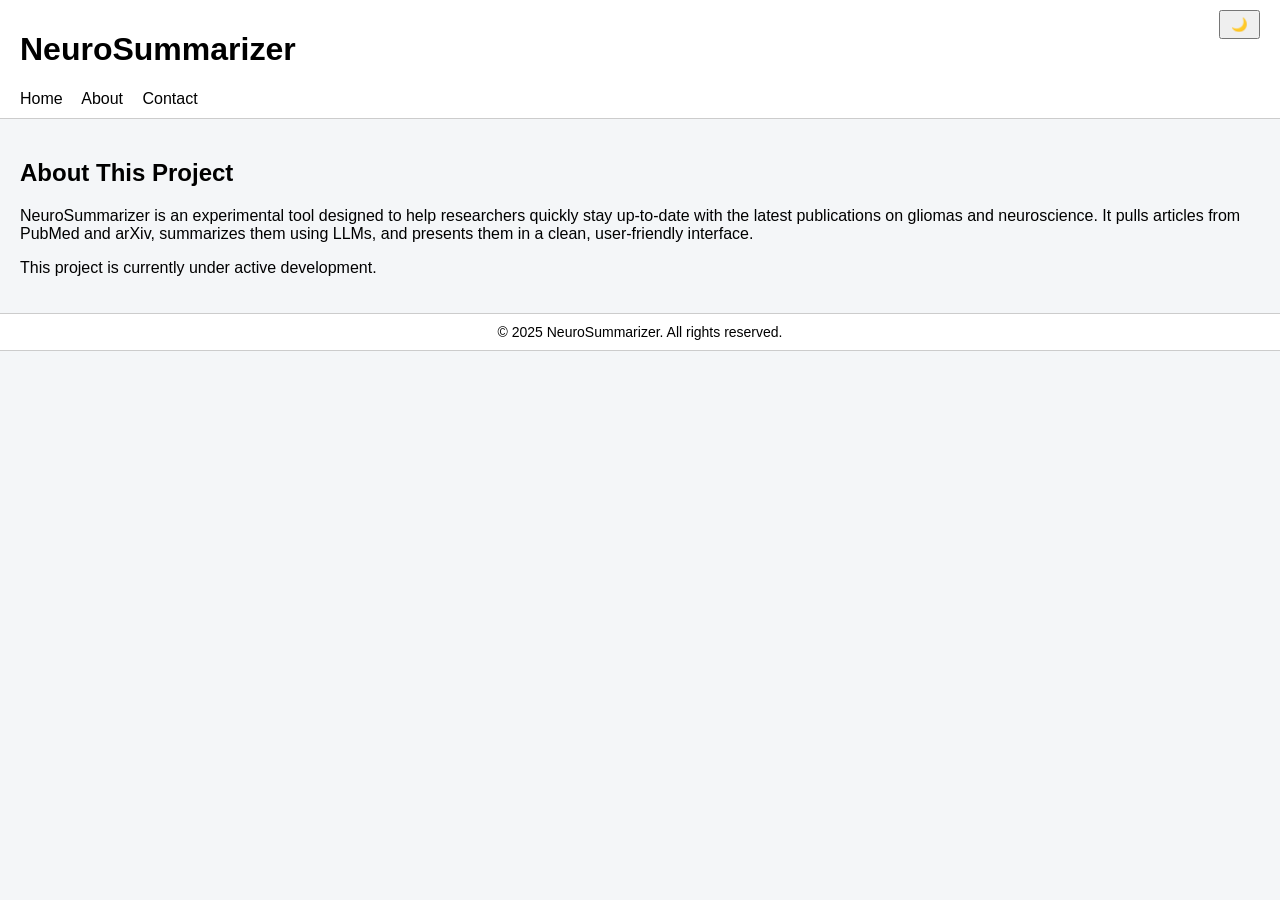
==== static/about.html @ e3aa8f57 "Clean start: only essential project files" ====
<!DOCTYPE html>
<html lang="en" data-theme="light">
<head>
  <meta charset="UTF-8">
  <title>About – NeuroSummarizer</title>
  <style>
    :root {
      --bg: #f4f6f8;
      --text: #000;
      --card: #fff;
    }
    [data-theme="dark"] {
      --bg: #121212;
      --text: #f5f5f5;
      --card: #1e1e1e;
    }
    body {
      font-family: Arial, sans-serif;
      background-color: var(--bg);
      color: var(--text);
      margin: 0;
      padding: 0;
      transition: background-color 0.3s ease, color 0.3s ease;
    }
    .container { padding: 20px; }
    header, footer {
      background-color: var(--card);
      padding: 10px 20px;
      border-bottom: 1px solid #ccc;
    }
    footer {
      border-top: 1px solid #ccc;
      text-align: center;
      font-size: 14px;
      color: var(--text);
    }
    nav a {
      margin-right: 15px;
      text-decoration: none;
      color: var(--text);
    }
    #toggleTheme {
      float: right;
      margin-left: 20px;
      padding: 5px 10px;
    }
  </style>
</head>
<body>
  <header>
    <h1 style="display:inline-block;">NeuroSummarizer</h1>
    <button id="toggleTheme">🌙</button>
    <nav>
      <a href="/">Home</a>
      <a href="/about/">About</a>
      <a href="/contact/">Contact</a>
    </nav>
  </header>

  <div class="container">
    <h2>About This Project</h2>
    <p>NeuroSummarizer is an experimental tool designed to help researchers quickly stay up-to-date with the latest publications on gliomas and neuroscience. It pulls articles from PubMed and arXiv, summarizes them using LLMs, and presents them in a clean, user-friendly interface.</p>
    <p>This project is currently under active development.</p>
  </div>

  <footer>
    &copy; 2025 NeuroSummarizer. All rights reserved.
  </footer>

  <script>
    function applyTheme(theme) {
      document.documentElement.setAttribute("data-theme", theme);
      document.getElementById("toggleTheme").textContent = theme === "dark" ? "🌞" : "🌙";
      localStorage.setItem("theme", theme);
    }

    function toggleTheme() {
      const current = document.documentElement.getAttribute("data-theme");
      applyTheme(current === "dark" ? "light" : "dark");
    }

    window.onload = () => {
      const savedTheme = localStorage.getItem("theme") || "light";
      applyTheme(savedTheme);
      document.getElementById("toggleTheme").addEventListener("click", toggleTheme);
    };
  </script>
</body>
</html>
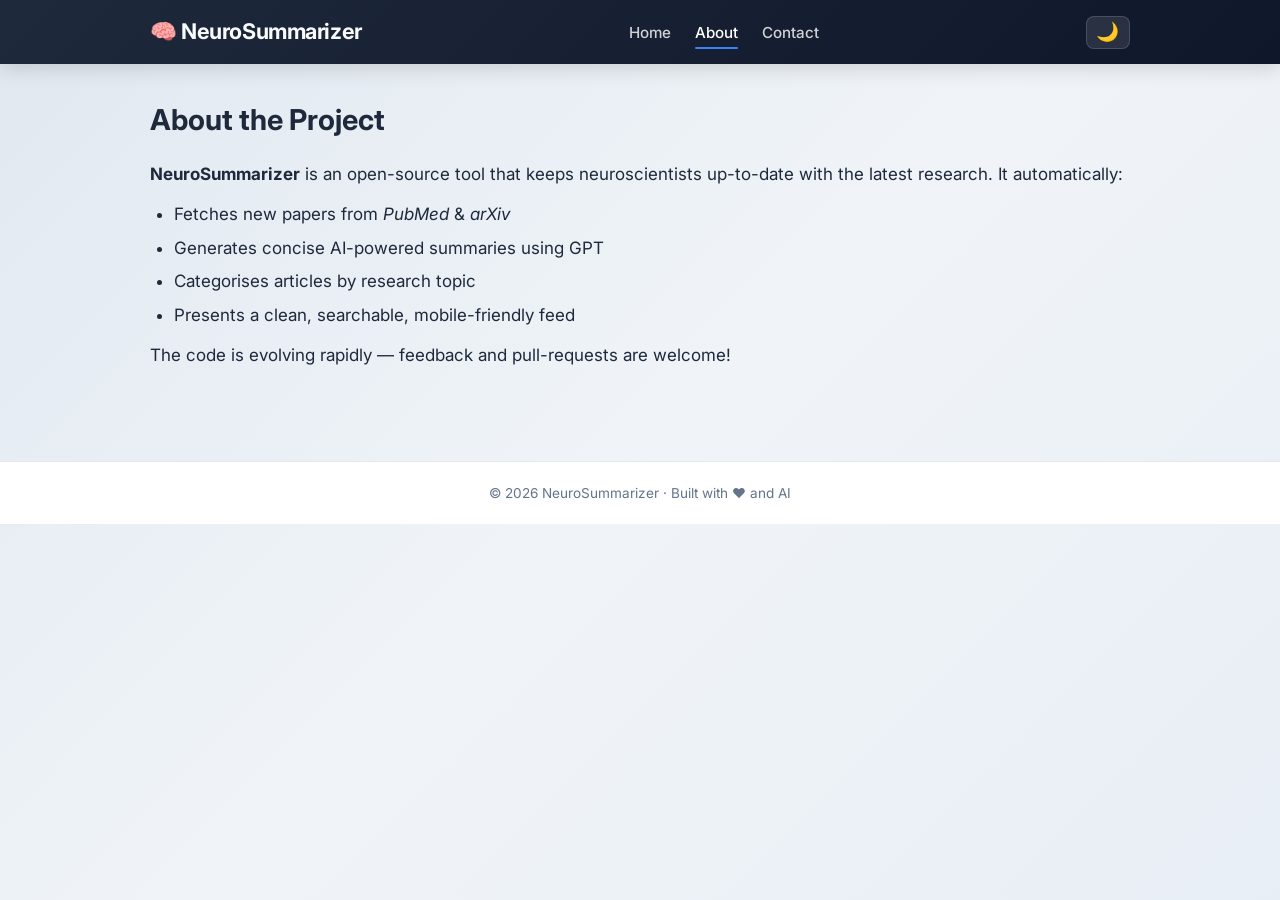
==== commit e6234ffc: "Fixed article fetching from arXiv and PubMed, improved summarization and error handling" ====
--- a/static/about.html
+++ b/static/about.html
@@ -1,90 +1,50 @@
-<!DOCTYPE html>
-<html lang="en" data-theme="light">
-<head>
-  <meta charset="UTF-8">
-  <title>About – NeuroSummarizer</title>
-  <style>
-    :root {
-      --bg: #f4f6f8;
-      --text: #000;
-      --card: #fff;
-    }
-    [data-theme="dark"] {
-      --bg: #121212;
-      --text: #f5f5f5;
-      --card: #1e1e1e;
-    }
-    body {
-      font-family: Arial, sans-serif;
-      background-color: var(--bg);
-      color: var(--text);
-      margin: 0;
-      padding: 0;
-      transition: background-color 0.3s ease, color 0.3s ease;
-    }
-    .container { padding: 20px; }
-    header, footer {
-      background-color: var(--card);
-      padding: 10px 20px;
-      border-bottom: 1px solid #ccc;
-    }
-    footer {
-      border-top: 1px solid #ccc;
-      text-align: center;
-      font-size: 14px;
-      color: var(--text);
-    }
-    nav a {
-      margin-right: 15px;
-      text-decoration: none;
-      color: var(--text);
-    }
-    #toggleTheme {
-      float: right;
-      margin-left: 20px;
-      padding: 5px 10px;
-    }
-  </style>
-</head>
-<body>
-  <header>
-    <h1 style="display:inline-block;">NeuroSummarizer</h1>
-    <button id="toggleTheme">🌙</button>
-    <nav>
-      <a href="/">Home</a>
-      <a href="/about/">About</a>
-      <a href="/contact/">Contact</a>
-    </nav>
-  </header>
-
-  <div class="container">
-    <h2>About This Project</h2>
-    <p>NeuroSummarizer is an experimental tool designed to help researchers quickly stay up-to-date with the latest publications on gliomas and neuroscience. It pulls articles from PubMed and arXiv, summarizes them using LLMs, and presents them in a clean, user-friendly interface.</p>
-    <p>This project is currently under active development.</p>
-  </div>
-
-  <footer>
-    &copy; 2025 NeuroSummarizer. All rights reserved.
-  </footer>
-
-  <script>
-    function applyTheme(theme) {
-      document.documentElement.setAttribute("data-theme", theme);
-      document.getElementById("toggleTheme").textContent = theme === "dark" ? "🌞" : "🌙";
-      localStorage.setItem("theme", theme);
-    }
-
-    function toggleTheme() {
-      const current = document.documentElement.getAttribute("data-theme");
-      applyTheme(current === "dark" ? "light" : "dark");
-    }
-
-    window.onload = () => {
-      const savedTheme = localStorage.getItem("theme") || "light";
-      applyTheme(savedTheme);
-      document.getElementById("toggleTheme").addEventListener("click", toggleTheme);
-    };
-  </script>
-</body>
-</html>
-
+<!DOCTYPE html>
+<html lang="en" data-theme="light">
+<head>
+  <meta charset="UTF-8" />
+  <meta name="viewport" content="width=device-width, initial-scale=1" />
+  <title>About — NeuroSummarizer</title>
+  <meta name="description" content="NeuroSummarizer is an open-source tool that keeps neuroscientists up-to-date with the latest research using AI-powered summaries." />
+  <link rel="icon" href="data:image/svg+xml,<svg xmlns='http://www.w3.org/2000/svg' viewBox='0 0 100 100'><text y='.9em' font-size='90'>🧠</text></svg>" />
+  <link rel="stylesheet" href="/static/styles.css" />
+</head>
+<body>
+  <header>
+    <div class="wrap nav">
+      <a href="/" class="brand">🧠 NeuroSummarizer</a>
+      <nav aria-label="Primary">
+        <button id="menuBtn" aria-label="Toggle menu">☰</button>
+        <div id="links">
+          <a href="/">Home</a>
+          <a href="/about/" class="active">About</a>
+          <a href="/contact/">Contact</a>
+        </div>
+      </nav>
+      <button id="themeBtn" aria-label="Toggle theme">🌙</button>
+    </div>
+  </header>
+
+  <main class="wrap content">
+    <h1>About the Project</h1>
+    <p><strong>NeuroSummarizer</strong> is an open-source tool that keeps neuroscientists
+       up-to-date with the latest research. It automatically:</p>
+    <ul>
+      <li>Fetches new papers from <em>PubMed</em> &amp; <em>arXiv</em></li>
+      <li>Generates concise AI-powered summaries using GPT</li>
+      <li>Categorises articles by research topic</li>
+      <li>Presents a clean, searchable, mobile-friendly feed</li>
+    </ul>
+    <p>The code is evolving rapidly &mdash; feedback and pull-requests are welcome!</p>
+  </main>
+
+  <footer>© 2026 NeuroSummarizer · Built with ❤️ and AI</footer>
+
+  <script>
+    const themeBtn = document.getElementById('themeBtn');
+    const setT = t => { document.documentElement.dataset.theme = t; themeBtn.textContent = t === 'dark' ? '☀️' : '🌙'; localStorage.theme = t; };
+    themeBtn.onclick = () => setT(document.documentElement.dataset.theme === 'dark' ? 'light' : 'dark');
+    setT(localStorage.theme || 'light');
+    document.getElementById('menuBtn').onclick = () => document.getElementById('links').classList.toggle('open');
+  </script>
+</body>
+</html>
--- a/static/styles.css
+++ b/static/styles.css
@@ -0,0 +1,469 @@
+/* ================================================================
+   NeuroSummarizer — Design System
+   Shared CSS for all public pages (index, about, contact)
+   ================================================================ */
+
+/* Google Font */
+@import url('https://fonts.googleapis.com/css2?family=Inter:wght@400;500;600;700;800&display=swap');
+
+/* ---------- CSS Variables / Theme ---------- */
+:root {
+  --bg: #f0f4f8;
+  --bg-gradient: linear-gradient(135deg, #e0e8f0 0%, #f0f4f8 50%, #e8eef5 100%);
+  --card: #ffffff;
+  --card-hover: #ffffff;
+  --text: #1e293b;
+  --text-secondary: #64748b;
+  --accent: #3b82f6;
+  --accent-hover: #2563eb;
+  --accent-light: rgba(59, 130, 246, 0.1);
+  --border: #e2e8f0;
+  --shadow: 0 1px 3px rgba(0,0,0,0.06), 0 1px 2px rgba(0,0,0,0.04);
+  --shadow-md: 0 4px 6px rgba(0,0,0,0.05), 0 2px 4px rgba(0,0,0,0.04);
+  --shadow-lg: 0 10px 25px rgba(0,0,0,0.08);
+  --radius: 12px;
+  --radius-sm: 8px;
+  --header-bg: linear-gradient(135deg, #1e293b 0%, #0f172a 100%);
+  --header-text: #f8fafc;
+}
+
+[data-theme="dark"] {
+  --bg: #0f172a;
+  --bg-gradient: linear-gradient(135deg, #0f172a 0%, #1e293b 50%, #0f172a 100%);
+  --card: #1e293b;
+  --card-hover: #253449;
+  --text: #f1f5f9;
+  --text-secondary: #94a3b8;
+  --accent: #60a5fa;
+  --accent-hover: #3b82f6;
+  --accent-light: rgba(96, 165, 250, 0.12);
+  --border: #334155;
+  --shadow: 0 1px 3px rgba(0,0,0,0.2);
+  --shadow-md: 0 4px 6px rgba(0,0,0,0.25);
+  --shadow-lg: 0 10px 25px rgba(0,0,0,0.35);
+  --header-bg: linear-gradient(135deg, #0a0f1a 0%, #111827 100%);
+}
+
+/* ---------- Reset & Base ---------- */
+*, *::before, *::after { box-sizing: border-box; margin: 0; padding: 0; }
+
+body {
+  font-family: 'Inter', -apple-system, BlinkMacSystemFont, 'Segoe UI', sans-serif;
+  font-size: 16px;
+  line-height: 1.65;
+  background: var(--bg-gradient);
+  color: var(--text);
+  min-height: 100vh;
+  transition: background 0.4s ease, color 0.3s ease;
+  -webkit-font-smoothing: antialiased;
+}
+
+a { color: var(--accent); text-decoration: none; transition: color 0.2s; }
+a:hover { color: var(--accent-hover); }
+a:focus-visible, button:focus-visible { outline: 2px solid var(--accent); outline-offset: 2px; }
+img { max-width: 100%; height: auto; }
+
+/* ---------- Layout ---------- */
+.wrap { max-width: 1020px; margin: 0 auto; padding-left: 1.25rem; padding-right: 1.25rem; }
+
+/* ---------- Header ---------- */
+header {
+  background: var(--header-bg);
+  color: var(--header-text);
+  border-bottom: none;
+  box-shadow: 0 4px 20px rgba(0,0,0,0.15);
+  position: sticky;
+  top: 0;
+  z-index: 100;
+}
+.nav { display: flex; align-items: center; justify-content: space-between; padding-top: 0.9rem; padding-bottom: 0.9rem; }
+.brand {
+  font-size: 1.35rem;
+  font-weight: 700;
+  white-space: nowrap;
+  color: var(--header-text);
+  letter-spacing: -0.02em;
+}
+.brand:hover { opacity: 0.9; }
+#links { display: flex; gap: 1.5rem; align-items: center; }
+#links a {
+  color: rgba(255,255,255,0.8);
+  font-weight: 500;
+  font-size: 0.95rem;
+  transition: color 0.2s;
+  position: relative;
+}
+#links a:hover, #links a.active { color: #fff; }
+#links a.active::after {
+  content: '';
+  position: absolute;
+  bottom: -4px;
+  left: 0; right: 0;
+  height: 2px;
+  background: var(--accent);
+  border-radius: 1px;
+}
+#themeBtn {
+  background: rgba(255,255,255,0.1);
+  border: 1px solid rgba(255,255,255,0.15);
+  font-size: 1.15rem;
+  cursor: pointer;
+  padding: 0.4rem 0.6rem;
+  border-radius: var(--radius-sm);
+  transition: background 0.2s;
+  color: var(--header-text);
+  line-height: 1;
+}
+#themeBtn:hover { background: rgba(255,255,255,0.2); }
+#menuBtn {
+  display: none;
+  background: none;
+  border: 0;
+  font-size: 1.4rem;
+  cursor: pointer;
+  color: var(--header-text);
+}
+
+/* Hamburger */
+@media (max-width: 768px) {
+  #links {
+    position: fixed;
+    inset: 0 0 auto auto;
+    flex-direction: column;
+    align-items: flex-start;
+    background: var(--card);
+    padding: 1.5rem;
+    width: 220px;
+    transform: translateX(110%);
+    transition: transform 0.3s ease;
+    box-shadow: var(--shadow-lg);
+    border-radius: 0 0 0 var(--radius);
+    z-index: 200;
+  }
+  #links a { color: var(--text) !important; }
+  #links a.active {
+    color: var(--accent) !important;
+    font-weight: 600;
+  }
+  #links a.active::after {
+    background: var(--accent);
+    bottom: -2px;
+  }
+  #links.open { transform: none; }
+  #menuBtn { display: inline; }
+  .wrap { padding-left: 1rem; padding-right: 1rem; }
+}
+
+/* ---------- Footer ---------- */
+footer {
+  background: var(--card);
+  border-top: 1px solid var(--border);
+  text-align: center;
+  font-size: 0.85rem;
+  padding: 1.25rem 1rem;
+  color: var(--text-secondary);
+  margin-top: 3rem;
+}
+
+/* ---------- Search Bar ---------- */
+.search-section { margin: 1.75rem 0 0.75rem; }
+.search-box {
+  display: flex;
+  align-items: center;
+  background: var(--card);
+  border: 2px solid var(--border);
+  border-radius: var(--radius);
+  box-shadow: var(--shadow);
+  overflow: hidden;
+  transition: border-color 0.3s, box-shadow 0.3s;
+}
+.search-box:focus-within {
+  border-color: var(--accent);
+  box-shadow: 0 0 0 4px var(--accent-light);
+}
+.search-icon {
+  padding: 0.75rem 0 0.75rem 1rem;
+  font-size: 1.1rem;
+  color: var(--text-secondary);
+  flex-shrink: 0;
+}
+.search-box input {
+  flex: 1;
+  border: none;
+  background: none;
+  padding: 0.85rem 1rem;
+  font-size: 1rem;
+  font-family: inherit;
+  color: var(--text);
+  outline: none;
+}
+.search-box input::placeholder { color: var(--text-secondary); opacity: 0.7; }
+.search-clear {
+  background: none;
+  border: none;
+  cursor: pointer;
+  padding: 0.75rem 1rem;
+  font-size: 1.1rem;
+  color: var(--text-secondary);
+  transition: color 0.2s;
+  display: none;
+}
+.search-clear.visible { display: block; }
+.search-clear:hover { color: var(--accent); }
+
+/* ---------- Filters ---------- */
+.filters {
+  display: flex;
+  flex-wrap: wrap;
+  gap: 0.5rem;
+  align-items: center;
+  margin: 1rem 0;
+}
+.filter-label {
+  font-size: 0.85rem;
+  font-weight: 600;
+  color: var(--text-secondary);
+  margin-right: 0.25rem;
+}
+.chip {
+  display: inline-flex;
+  align-items: center;
+  gap: 0.3rem;
+  padding: 0.35rem 0.85rem;
+  border-radius: 50px;
+  font-size: 0.82rem;
+  font-weight: 500;
+  cursor: pointer;
+  border: 1.5px solid var(--border);
+  background: var(--card);
+  color: var(--text);
+  transition: all 0.2s ease;
+  white-space: nowrap;
+  user-select: none;
+}
+.chip:hover { border-color: var(--accent); background: var(--accent-light); }
+.chip.active {
+  background: var(--accent);
+  color: #fff;
+  border-color: var(--accent);
+}
+.chip .dot {
+  width: 8px; height: 8px;
+  border-radius: 50%;
+  display: inline-block;
+}
+.chip.active .dot { background: rgba(255,255,255,0.6) !important; }
+
+/* ---------- Toolbar ---------- */
+.toolbar {
+  display: flex;
+  flex-wrap: wrap;
+  align-items: center;
+  justify-content: space-between;
+  gap: 0.75rem;
+  margin: 0.75rem 0 1.25rem;
+}
+.toolbar-left { display: flex; align-items: center; gap: 0.75rem; flex-wrap: wrap; }
+.toolbar-right { display: flex; align-items: center; gap: 0.75rem; }
+.toolbar select {
+  padding: 0.45rem 0.7rem;
+  font-size: 0.875rem;
+  font-family: inherit;
+  border: 1.5px solid var(--border);
+  border-radius: var(--radius-sm);
+  background: var(--card);
+  color: var(--text);
+  cursor: pointer;
+  transition: border-color 0.2s;
+}
+.toolbar select:focus { border-color: var(--accent); }
+.today-badge {
+  display: inline-flex;
+  align-items: center;
+  gap: 0.3rem;
+  padding: 0.35rem 0.75rem;
+  background: linear-gradient(135deg, #10b981, #059669);
+  color: #fff;
+  font-size: 0.8rem;
+  font-weight: 600;
+  border-radius: 50px;
+}
+
+/* ---------- Article Cards ---------- */
+.grid { display: grid; gap: 1rem; }
+.article {
+  background: var(--card);
+  padding: 1.35rem 1.5rem;
+  border-radius: var(--radius);
+  box-shadow: var(--shadow);
+  border: 1px solid var(--border);
+  transition: transform 0.2s ease, box-shadow 0.2s ease, border-color 0.2s;
+  animation: fadeInUp 0.35s ease both;
+}
+.article:hover {
+  transform: translateY(-2px);
+  box-shadow: var(--shadow-md);
+  border-color: var(--accent);
+}
+@keyframes fadeInUp {
+  from { opacity: 0; transform: translateY(12px); }
+  to   { opacity: 1; transform: translateY(0); }
+}
+.article h2 {
+  margin: 0 0 0.5rem;
+  font-size: 1.1rem;
+  font-weight: 650;
+  line-height: 1.4;
+  color: var(--text);
+}
+.article h2 a { color: inherit; }
+.article h2 a:hover { color: var(--accent); }
+.meta {
+  font-size: 0.8rem;
+  color: var(--text-secondary);
+  display: flex;
+  flex-wrap: wrap;
+  align-items: center;
+  gap: 0.4rem;
+}
+.meta-sep { color: var(--border); }
+.category-badge {
+  display: inline-flex;
+  align-items: center;
+  gap: 0.25rem;
+  padding: 0.15rem 0.55rem;
+  border-radius: 50px;
+  font-size: 0.72rem;
+  font-weight: 600;
+  color: #fff;
+}
+.summary {
+  margin-top: 0.85rem;
+  font-size: 0.95rem;
+  line-height: 1.65;
+  color: var(--text);
+}
+.article-footer {
+  margin-top: 0.85rem;
+  display: flex;
+  align-items: center;
+  gap: 0.75rem;
+}
+.read-link {
+  display: inline-flex;
+  align-items: center;
+  gap: 0.3rem;
+  font-size: 0.875rem;
+  font-weight: 500;
+  color: var(--accent);
+  transition: gap 0.2s;
+}
+.read-link:hover { gap: 0.5rem; }
+
+/* ---------- Pagination ---------- */
+.pager {
+  display: flex;
+  justify-content: center;
+  align-items: center;
+  gap: 0.75rem;
+  margin: 2rem 0;
+}
+.pager button {
+  padding: 0.55rem 1.25rem;
+  font-size: 0.9rem;
+  font-family: inherit;
+  font-weight: 500;
+  border: 1.5px solid var(--border);
+  border-radius: var(--radius-sm);
+  background: var(--card);
+  color: var(--text);
+  cursor: pointer;
+  transition: all 0.2s;
+}
+.pager button:hover:not(:disabled) {
+  background: var(--accent);
+  color: #fff;
+  border-color: var(--accent);
+}
+.pager button:disabled { opacity: 0.4; cursor: not-allowed; }
+#pageInfo { font-size: 0.9rem; font-weight: 500; color: var(--text-secondary); }
+
+/* ---------- Export Buttons ---------- */
+.export-bar {
+  text-align: center;
+  margin: 1rem 0 2rem;
+  display: flex;
+  justify-content: center;
+  gap: 0.5rem;
+  flex-wrap: wrap;
+}
+.export-bar button {
+  padding: 0.5rem 1rem;
+  font-size: 0.85rem;
+  font-family: inherit;
+  font-weight: 500;
+  border: 1.5px solid var(--border);
+  border-radius: var(--radius-sm);
+  background: var(--card);
+  color: var(--text);
+  cursor: pointer;
+  transition: all 0.2s;
+}
+.export-bar button:hover {
+  background: var(--accent);
+  color: #fff;
+  border-color: var(--accent);
+}
+
+/* ---------- Skeleton Loading ---------- */
+.skeleton {
+  background: linear-gradient(90deg,
+    var(--border) 25%, transparent 50%, var(--border) 75%);
+  background-size: 200% 100%;
+  animation: shimmer 1.5s infinite;
+  border-radius: var(--radius-sm);
+}
+@keyframes shimmer {
+  0% { background-position: 200% 0; }
+  100% { background-position: -200% 0; }
+}
+.skeleton-card {
+  background: var(--card);
+  padding: 1.35rem 1.5rem;
+  border-radius: var(--radius);
+  border: 1px solid var(--border);
+}
+.skeleton-line {
+  height: 14px;
+  margin-bottom: 0.75rem;
+  border-radius: 4px;
+}
+.skeleton-line.title { height: 20px; width: 70%; margin-bottom: 1rem; }
+.skeleton-line.meta { width: 50%; }
+.skeleton-line.body { width: 100%; }
+.skeleton-line.body2 { width: 85%; }
+
+/* ---------- Empty State ---------- */
+.empty-state {
+  text-align: center;
+  padding: 3rem 1rem;
+  color: var(--text-secondary);
+}
+.empty-state .icon { font-size: 3rem; margin-bottom: 1rem; }
+.empty-state h3 { font-size: 1.15rem; margin-bottom: 0.5rem; color: var(--text); }
+.empty-state p { font-size: 0.95rem; }
+
+/* ---------- Content page (about, contact) ---------- */
+.content { padding-top: 2rem; padding-bottom: 2rem; }
+.content h1 { font-size: 1.8rem; font-weight: 700; margin-bottom: 1rem; }
+.content p { margin: 0.75rem 0; }
+.content ul { margin: 0.75rem 0 0.75rem 1.5rem; }
+.content li { margin: 0.35rem 0; }
+
+@media (max-width: 768px) {
+  .content { padding-top: 1.5rem; padding-bottom: 1.5rem; }
+  .content h1 { font-size: 1.4rem; }
+}
+
+/* ---------- Utility ---------- */
+@media (min-width: 600px) { body { font-size: 17px; } }
